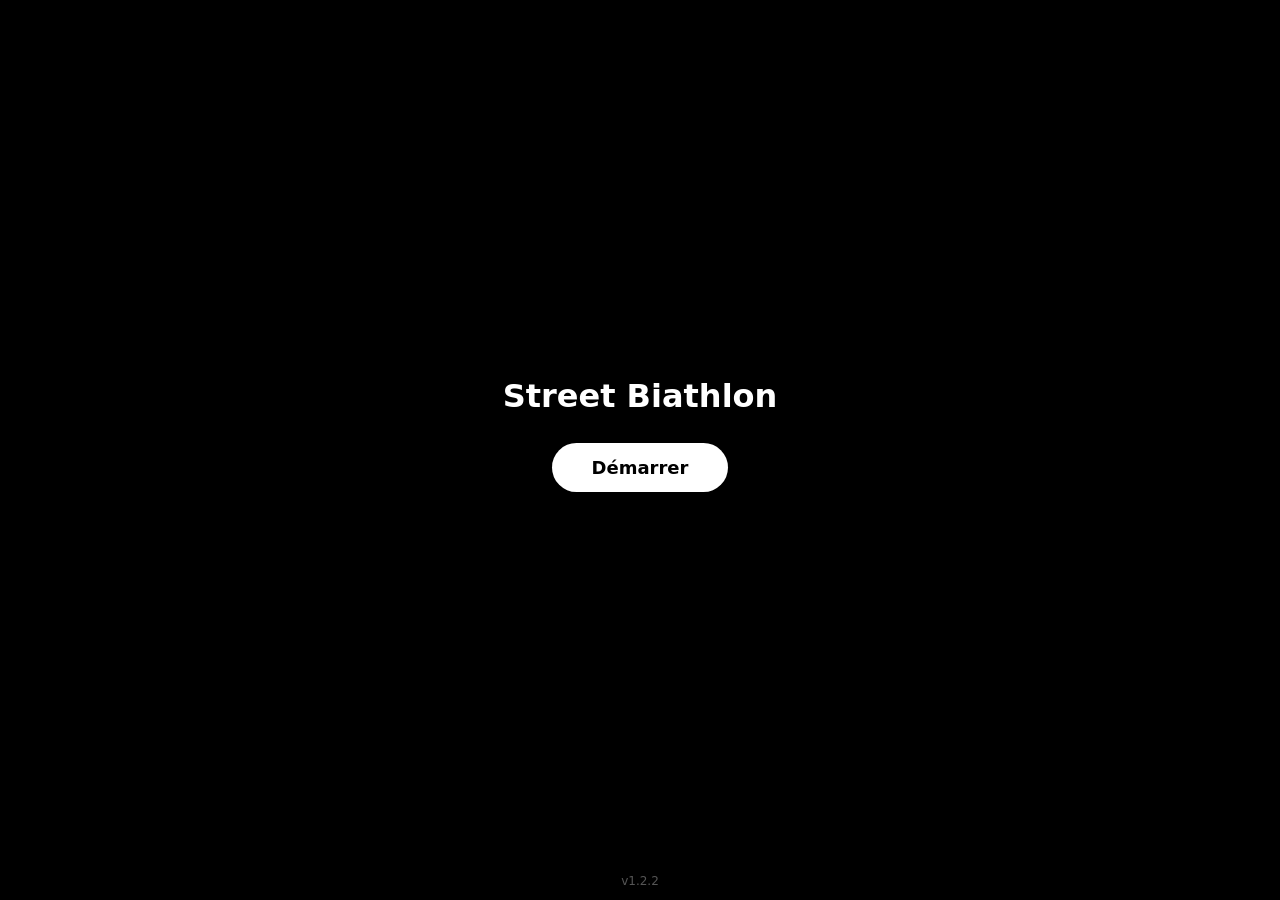
==== index.html @ 5e2d68f5 "1.2.2 : coup de feu de la 1.2.0 rétabli (sans fanfare) Co-Authored-By: Claude Sonnet 5.5 <noreply@an" ====
<!doctype html>
<html lang="fr">
<head>
  <meta charset="utf-8">
  <meta name="viewport" content="width=device-width, initial-scale=1, maximum-scale=1, user-scalable=no, viewport-fit=cover">
  <title>Street Biathlon</title>
  <meta name="theme-color" content="#000000">
  <meta name="apple-mobile-web-app-capable" content="yes">
  <meta name="mobile-web-app-capable" content="yes">
  <meta name="apple-mobile-web-app-status-bar-style" content="black-translucent">
  <meta name="apple-mobile-web-app-title" content="Street Biathlon">
  <link rel="manifest" href="manifest.webmanifest">
  <link rel="icon" href="icons/icon-192.png">
  <link rel="apple-touch-icon" href="icons/apple-touch-icon.png">
  <link rel="stylesheet" href="style.css">
  <script src="vendor/tf.min.js"></script>
  <script type="module" src="js/main.js"></script>
</head>
<body>
  <video id="video" playsinline muted></video>
  <canvas id="jeu"></canvas>
  <div id="pas-de-tir" hidden>
    <p id="erreur-camera"></p>
    <button id="position-tir" type="button" disabled>Position de tir</button>
    <button id="skip" type="button" hidden>Skip</button>
  </div>
  <div id="accueil">
    <h1>Street Biathlon</h1>
    <button id="demarrer" type="button">Démarrer</button>
    <p id="statut"></p>
    <p id="version">v1.2.2</p>
  </div>
</body>
</html>
---- style.css ----
:root {
  --sat: env(safe-area-inset-top);
  color-scheme: dark;
}

html, body {
  margin: 0;
  height: 100%;
  overflow: hidden;
  background: #000;
  color: #fff;
  font-family: -apple-system, system-ui, sans-serif;
  -webkit-user-select: none;
  user-select: none;
  -webkit-touch-callout: none;
}

#video {
  display: none;
}

#jeu {
  position: fixed;
  inset: 0;
  width: 100vw;
  height: 100vh;
  height: 100dvh;
  touch-action: none;
}

#accueil {
  position: fixed;
  inset: 0;
  display: flex;
  flex-direction: column;
  align-items: center;
  justify-content: center;
  gap: 12px;
  padding: max(16px, env(safe-area-inset-top)) 16px max(16px, env(safe-area-inset-bottom));
  text-align: center;
  background: #000;
}

#accueil[hidden] {
  display: none;
}

h1 {
  margin: 0;
  font-size: 32px;
}

#accueil p {
  margin: 0;
  color: #bbb;
}

#demarrer {
  margin-top: 16px;
  padding: 14px 40px;
  border: 0;
  border-radius: 999px;
  background: #fff;
  color: #000;
  font: 600 18px -apple-system, system-ui, sans-serif;
}

#demarrer:disabled {
  opacity: 0.5;
}

#statut {
  min-height: 1.4em;
  font-size: 14px;
}

#accueil #version {
  position: absolute;
  bottom: max(12px, env(safe-area-inset-bottom));
  font-size: 12px;
  color: #555;
}

#pas-de-tir {
  position: fixed;
  left: 0;
  right: 0;
  bottom: 0;
  display: flex;
  flex-direction: column;
  align-items: center;
  gap: 8px;
  padding: 16px 16px max(24px, env(safe-area-inset-bottom));
}

#pas-de-tir[hidden] {
  display: none;
}

#position-tir {
  width: 100%;
  max-width: 420px;
  padding: 20px;
  border: 0;
  border-radius: 16px;
  background: #2ecc40;
  color: #000;
  font: 700 22px -apple-system, system-ui, sans-serif;
}

#position-tir:disabled {
  background: #333;
  color: #777;
}

#skip {
  padding: 10px 28px;
  border: 1px solid #555;
  border-radius: 12px;
  background: transparent;
  color: #bbb;
  font: 600 16px -apple-system, system-ui, sans-serif;
}

#skip[hidden] {
  display: none;
}

#erreur-camera {
  margin: 0;
  min-height: 1.2em;
  color: #ff6b5b;
  font-size: 14px;
  text-align: center;
}
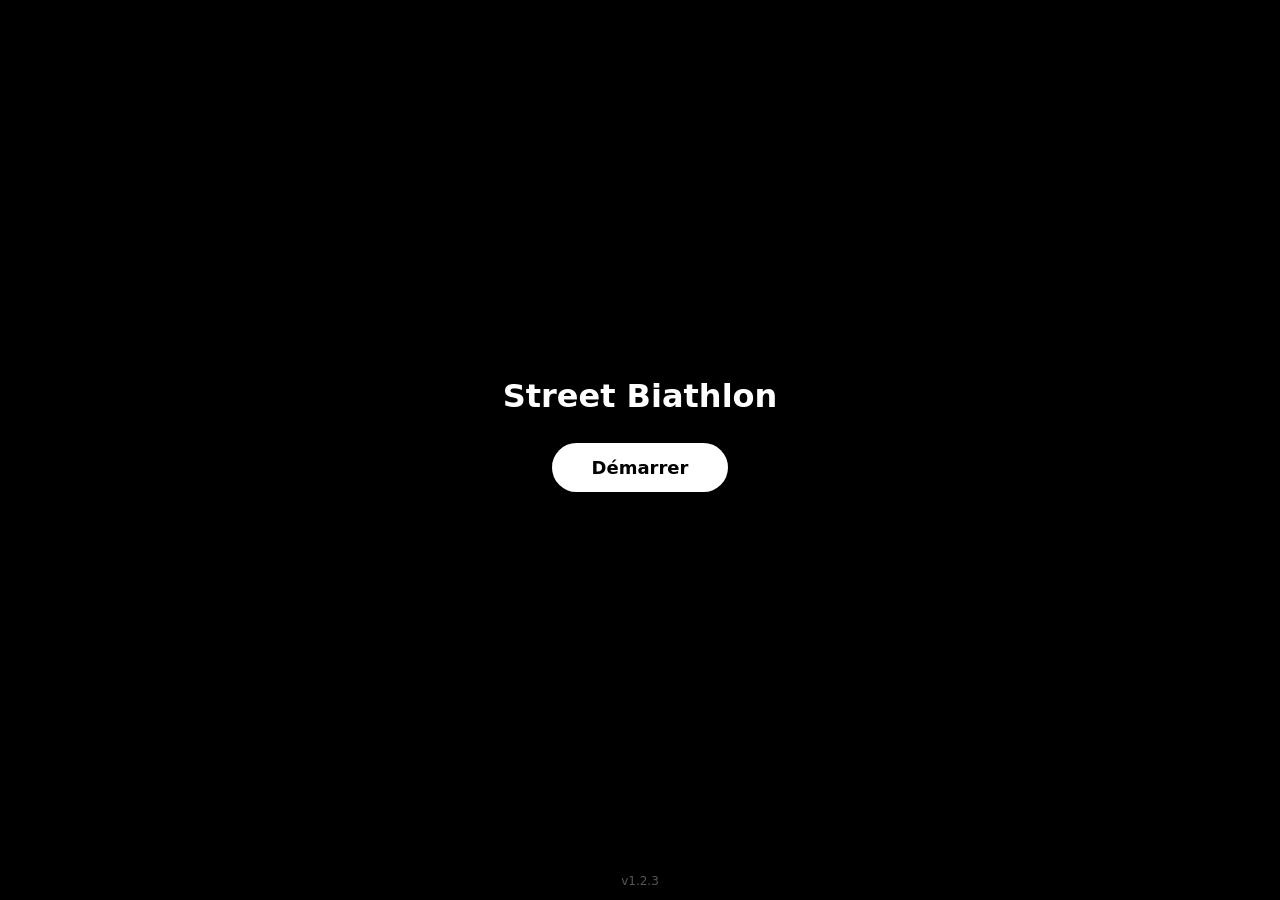
==== commit ce66c1ce: "1.2.3 : coup de feu plus grave, raté sans autre son que le tir Co-Authored-By: Claude Sonnet 5.5 <no" ====
--- a/index.html
+++ b/index.html
@@ -28,7 +28,7 @@
     <h1>Street Biathlon</h1>
     <button id="demarrer" type="button">Démarrer</button>
     <p id="statut"></p>
-    <p id="version">v1.2.2</p>
+    <p id="version">v1.2.3</p>
   </div>
 </body>
 </html>
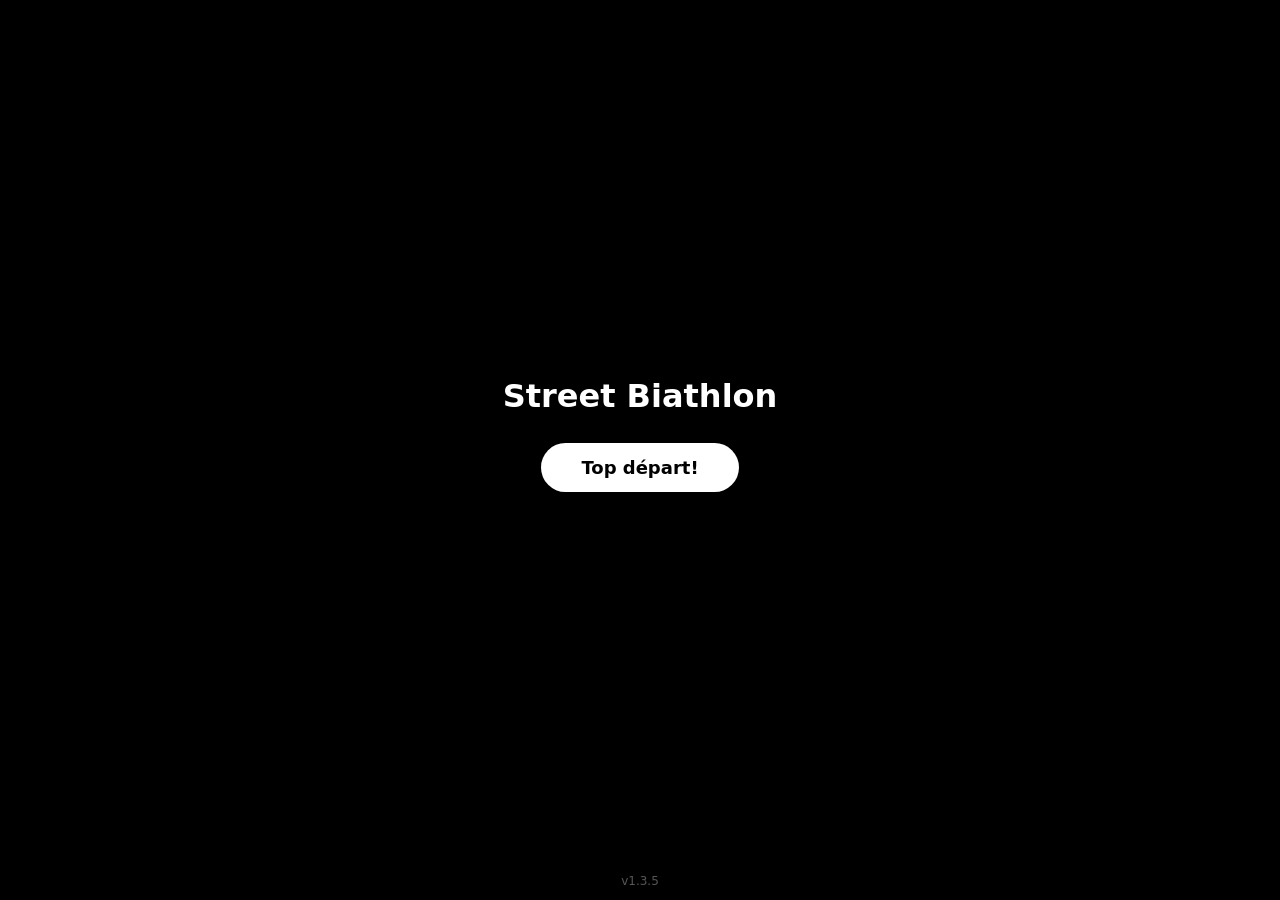
==== commit 146c54cf: "1.3.5 : suivi de parcours, statistiques de fin de course, tir sans cible, rendu de course allégé - É" ====
--- a/index.html
+++ b/index.html
@@ -23,12 +23,23 @@
     <p id="erreur-camera"></p>
     <button id="position-tir" type="button" disabled>Position de tir</button>
     <button id="skip" type="button" hidden>Skip</button>
+    <div id="suivi">
+      <div><span>Temps</span><strong id="suivi-temps">0:00</strong></div>
+      <div><span>Parcouru</span><strong id="suivi-distance">0 m</strong></div>
+    </div>
+    <button id="fin-course" type="button">Fin de course</button>
+  </div>
+  <div id="recap" hidden>
+    <h2>Statistiques</h2>
+    <dl id="recap-chiffres"></dl>
+    <canvas id="carte"></canvas>
+    <button id="nouvelle-partie" type="button">Nouvelle partie</button>
   </div>
   <div id="accueil">
     <h1>Street Biathlon</h1>
-    <button id="demarrer" type="button">Démarrer</button>
+    <button id="demarrer" type="button">Top départ!</button>
     <p id="statut"></p>
-    <p id="version">v1.2.3</p>
+    <p id="version">v1.3.5</p>
   </div>
 </body>
 </html>
--- a/style.css
+++ b/style.css
@@ -4,6 +4,8 @@
 }
 
 html, body {
+  touch-action: manipulation; /* pas de zoom au double tap */
+  overscroll-behavior: none;
   margin: 0;
   height: 100%;
   overflow: hidden;
@@ -39,6 +41,7 @@
   padding: max(16px, env(safe-area-inset-top)) 16px max(16px, env(safe-area-inset-bottom));
   text-align: center;
   background: #000;
+  overflow: hidden;
 }
 
 #accueil[hidden] {
@@ -133,3 +136,111 @@
   font-size: 14px;
   text-align: center;
 }
+
+#fin-course {
+  padding: 8px 24px;
+  border: 1px solid #555;
+  border-radius: 12px;
+  background: transparent;
+  color: #bbb;
+  font: 600 15px -apple-system, system-ui, sans-serif;
+}
+
+#suivi {
+  display: flex;
+  gap: 32px;
+  margin-top: 4px;
+  font-variant-numeric: tabular-nums;
+}
+
+#suivi div {
+  display: flex;
+  flex-direction: column;
+  align-items: center;
+}
+
+#suivi span {
+  color: #999;
+  font-size: 12px;
+  text-transform: uppercase;
+  letter-spacing: 0.06em;
+}
+
+#suivi strong {
+  font: 700 28px -apple-system, system-ui, sans-serif;
+  color: #fff;
+}
+
+#recap {
+  position: fixed;
+  inset: 0;
+  display: flex;
+  flex-direction: column;
+  gap: 12px;
+  padding: max(16px, env(safe-area-inset-top)) 16px max(16px, env(safe-area-inset-bottom));
+  background: #000;
+  overflow: hidden;
+}
+
+#recap[hidden] {
+  display: none;
+}
+
+#recap h2 {
+  margin: 0;
+  text-align: center;
+  font-size: 24px;
+}
+
+#recap-chiffres {
+  display: grid;
+  grid-template-columns: repeat(3, 1fr);
+  gap: 8px;
+  margin: 0;
+}
+
+#recap-chiffres div {
+  padding: 8px 12px;
+  border-radius: 12px;
+  background: #1a1a1a;
+}
+
+#recap-chiffres .large {
+  grid-column: 1 / -1;
+  text-align: center;
+}
+
+#recap-chiffres .large dd {
+  font-size: 40px;
+}
+
+#recap-chiffres small {
+  color: #999;
+  font: 500 12px -apple-system, system-ui, sans-serif;
+}
+
+#recap-chiffres dt {
+  color: #999;
+  font-size: 12px;
+}
+
+#recap-chiffres dd {
+  margin: 2px 0 0;
+  font: 700 18px -apple-system, system-ui, sans-serif;
+}
+
+#carte {
+  flex: 1 1 0;
+  width: 100%;
+  min-height: 0;
+  border-radius: 12px;
+}
+
+#nouvelle-partie {
+  padding: 16px;
+  border: 0;
+  border-radius: 16px;
+  background: #fff;
+  color: #000;
+  font: 700 18px -apple-system, system-ui, sans-serif;
+}
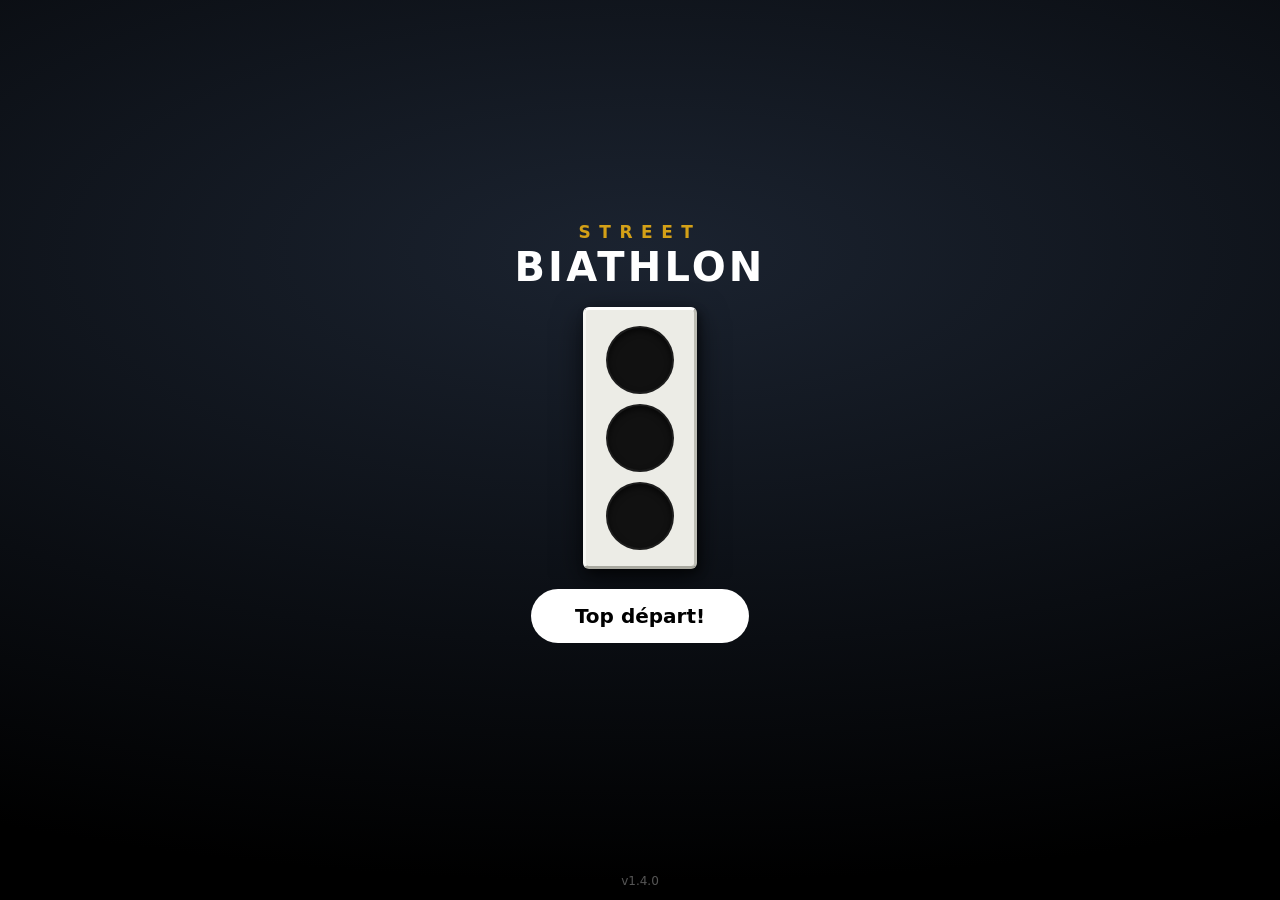
==== commit 38454b54: "1.4.0 : accueil à cible, course en compte à rebours, statistiques sur carte plein écran - Accueil : " ====
--- a/index.html
+++ b/index.html
@@ -23,23 +23,26 @@
     <p id="erreur-camera"></p>
     <button id="position-tir" type="button" disabled>Position de tir</button>
     <button id="skip" type="button" hidden>Skip</button>
-    <div id="suivi">
-      <div><span>Temps</span><strong id="suivi-temps">0:00</strong></div>
-      <div><span>Parcouru</span><strong id="suivi-distance">0 m</strong></div>
-    </div>
     <button id="fin-course" type="button">Fin de course</button>
   </div>
   <div id="recap" hidden>
-    <h2>Statistiques</h2>
+    <canvas id="carte"></canvas>
+    <h2 class="cache">Statistiques</h2>
+    <div id="recap-score"><span>Score</span><strong id="recap-points"></strong></div>
+    <ul id="legende">
+      <li><i class="depart"></i>Départ</li>
+      <li><i class="arrivee"></i>Arrivée</li>
+      <li><i class="tir"></i>Pas de tir</li>
+    </ul>
     <dl id="recap-chiffres"></dl>
-    <canvas id="carte"></canvas>
     <button id="nouvelle-partie" type="button">Nouvelle partie</button>
   </div>
   <div id="accueil">
-    <h1>Street Biathlon</h1>
+    <h1><span>Street</span>Biathlon</h1>
+    <div id="cible-accueil" aria-hidden="true"><i></i><i></i><i></i></div>
     <button id="demarrer" type="button">Top départ!</button>
     <p id="statut"></p>
-    <p id="version">v1.3.5</p>
+    <p id="version">v1.4.0</p>
   </div>
 </body>
 </html>
--- a/style.css
+++ b/style.css
@@ -37,10 +37,10 @@
   flex-direction: column;
   align-items: center;
   justify-content: center;
-  gap: 12px;
+  gap: 14px;
   padding: max(16px, env(safe-area-inset-top)) 16px max(16px, env(safe-area-inset-bottom));
   text-align: center;
-  background: #000;
+  background: radial-gradient(120% 70% at 50% 28%, #1b2330 0%, #0a0d12 62%, #000 100%);
   overflow: hidden;
 }
 
@@ -50,25 +50,70 @@
 
 h1 {
   margin: 0;
-  font-size: 32px;
+  font-size: 40px;
+  line-height: 1;
+  text-transform: uppercase;
+  letter-spacing: 0.08em;
+}
+
+h1 span {
+  display: block;
+  margin-bottom: 6px;
+  color: #d4a017;
+  font-size: 17px;
+  letter-spacing: 0.5em;
 }
 
 #accueil p {
   margin: 0;
-  color: #bbb;
+  color: #aab3c0;
+}
+
+/* Cible verticale de biathlon : les trois ronds blanchissent pendant le chargement. */
+#cible-accueil {
+  display: flex;
+  flex-direction: column;
+  gap: 14px;
+  margin: 6px 0;
+  padding: 18px 22px;
+  border: 3px solid;
+  border-color: #fff #bdbdb4 #a9a9a0 #f8f8f4;
+  border-radius: 6px;
+  background: #ecece6;
+  box-shadow: 0 10px 30px rgba(0, 0, 0, 0.6), 3px 4px 8px rgba(0, 0, 0, 0.45);
+}
+
+#cible-accueil i {
+  display: block;
+  width: 64px;
+  height: 64px;
+  border-radius: 50%;
+  background: #111;
+  box-shadow: inset 0 3px 6px rgba(0, 0, 0, 0.6), 0 0 0 2px #1d1d1d;
+  transition: background 0.15s, box-shadow 0.15s;
+}
+
+#cible-accueil i.blanc {
+  background: #fff;
+  box-shadow: 0 0 0 2px #a8a8a0;
 }
 
 #demarrer {
-  margin-top: 16px;
-  padding: 14px 40px;
+  padding: 15px 44px;
   border: 0;
   border-radius: 999px;
   background: #fff;
   color: #000;
-  font: 600 18px -apple-system, system-ui, sans-serif;
-}
-
-#demarrer:disabled {
+  font: 700 20px -apple-system, system-ui, sans-serif;
+  transition: background 0.2s, transform 0.2s;
+}
+
+#demarrer.pret {
+  background: #2ecc40;
+  transform: scale(1.06);
+}
+
+#demarrer:disabled:not(.pret) {
   opacity: 0.5;
 }
 
@@ -111,6 +156,18 @@
   font: 700 22px -apple-system, system-ui, sans-serif;
 }
 
+#position-tir:not(:disabled) {
+  animation: pouls 1s ease-in-out infinite;
+}
+
+@keyframes pouls {
+  50% { transform: scale(1.025); box-shadow: 0 0 0 8px rgba(46, 204, 64, 0.18); }
+}
+
+@media (prefers-reduced-motion: reduce) {
+  #position-tir:not(:disabled) { animation: none; }
+}
+
 #position-tir:disabled {
   background: #333;
   color: #777;
@@ -146,97 +203,124 @@
   font: 600 15px -apple-system, system-ui, sans-serif;
 }
 
-#suivi {
-  display: flex;
-  gap: 32px;
-  margin-top: 4px;
-  font-variant-numeric: tabular-nums;
-}
-
-#suivi div {
-  display: flex;
-  flex-direction: column;
-  align-items: center;
-}
-
-#suivi span {
-  color: #999;
-  font-size: 12px;
-  text-transform: uppercase;
-  letter-spacing: 0.06em;
-}
-
-#suivi strong {
-  font: 700 28px -apple-system, system-ui, sans-serif;
-  color: #fff;
+.cache {
+  position: absolute;
+  width: 1px;
+  height: 1px;
+  overflow: hidden;
+  clip-path: inset(50%);
 }
 
 #recap {
   position: fixed;
   inset: 0;
+  background: #0d1117;
+  overflow: hidden;
+}
+
+#recap[hidden] {
+  display: none;
+}
+
+#carte {
+  position: absolute;
+  inset: 0;
+  width: 100%;
+  height: 100%;
+}
+
+#recap-score {
+  position: absolute;
+  top: max(34px, calc(env(safe-area-inset-top) + 12px));
+  left: 50%;
+  transform: translateX(-50%);
+  padding: 6px 22px 8px;
+  border: 1px solid #333c48;
+  border-radius: 999px;
+  background: rgba(8, 10, 14, 0.82);
+  text-align: center;
+}
+
+#recap-score span {
+  display: block;
+  color: #8b95a3;
+  font-size: 10px;
+  letter-spacing: 0.2em;
+  text-transform: uppercase;
+}
+
+#recap-score strong {
+  color: #d4a017;
+  font: 700 36px/1.1 -apple-system, system-ui, sans-serif;
+}
+
+#legende {
+  position: absolute;
+  left: 14px;
+  top: max(100px, calc(env(safe-area-inset-top) + 78px));
   display: flex;
   flex-direction: column;
-  gap: 12px;
-  padding: max(16px, env(safe-area-inset-top)) 16px max(16px, env(safe-area-inset-bottom));
-  background: #000;
-  overflow: hidden;
-}
-
-#recap[hidden] {
-  display: none;
-}
-
-#recap h2 {
-  margin: 0;
-  text-align: center;
-  font-size: 24px;
-}
+  gap: 4px;
+  margin: 0;
+  padding: 0;
+  list-style: none;
+  color: #aab3c0;
+  font-size: 11px;
+}
+
+#legende i {
+  display: inline-block;
+  width: 9px;
+  height: 9px;
+  margin-right: 6px;
+  border-radius: 50%;
+}
+
+#legende .depart { background: #2ecc40; }
+#legende .arrivee { background: #ff4136; }
+#legende .tir { background: #fff; box-shadow: 0 0 0 2px #2ecc40; }
 
 #recap-chiffres {
+  position: absolute;
+  left: 12px;
+  right: 12px;
+  bottom: calc(max(14px, env(safe-area-inset-bottom)) + 62px);
   display: grid;
   grid-template-columns: repeat(3, 1fr);
-  gap: 8px;
+  gap: 6px;
   margin: 0;
 }
 
 #recap-chiffres div {
-  padding: 8px 12px;
+  padding: 7px 8px 8px;
+  border: 1px solid #2a3039;
   border-radius: 12px;
-  background: #1a1a1a;
-}
-
-#recap-chiffres .large {
-  grid-column: 1 / -1;
-  text-align: center;
-}
-
-#recap-chiffres .large dd {
-  font-size: 40px;
-}
-
-#recap-chiffres small {
-  color: #999;
-  font: 500 12px -apple-system, system-ui, sans-serif;
+  background: rgba(8, 10, 14, 0.78);
 }
 
 #recap-chiffres dt {
-  color: #999;
-  font-size: 12px;
+  color: #8b95a3;
+  font-size: 10px;
+  letter-spacing: 0.1em;
+  text-transform: uppercase;
 }
 
 #recap-chiffres dd {
   margin: 2px 0 0;
-  font: 700 18px -apple-system, system-ui, sans-serif;
-}
-
-#carte {
-  flex: 1 1 0;
-  width: 100%;
-  min-height: 0;
-  border-radius: 12px;
+  font: 700 19px/1.15 -apple-system, system-ui, sans-serif;
+}
+
+#recap-chiffres small {
+  margin-left: 3px;
+  color: #8b95a3;
+  font: 500 12px -apple-system, system-ui, sans-serif;
 }
 
 #nouvelle-partie {
+  position: absolute;
+  left: 12px;
+  right: 12px;
+  bottom: max(14px, env(safe-area-inset-bottom));
   padding: 16px;
   border: 0;
   border-radius: 16px;
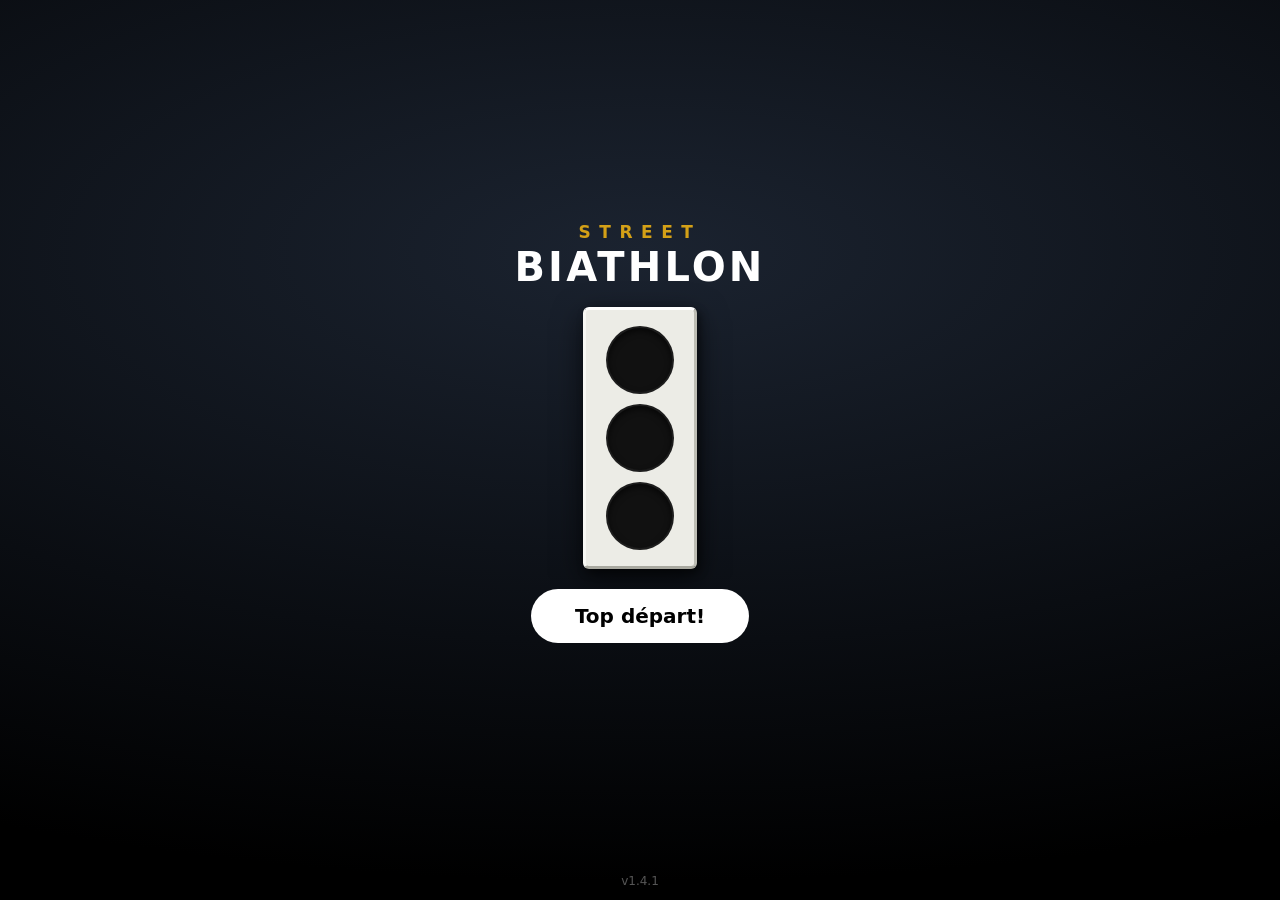
==== commit 0da58284: "1.4.1 : temps moyen par tour incluant départ → 1er tir et dernier tir → arrivée Co-Authored-By: Clau" ====
--- a/index.html
+++ b/index.html
@@ -42,7 +42,7 @@
     <div id="cible-accueil" aria-hidden="true"><i></i><i></i><i></i></div>
     <button id="demarrer" type="button">Top départ!</button>
     <p id="statut"></p>
-    <p id="version">v1.4.0</p>
+    <p id="version">v1.4.1</p>
   </div>
 </body>
 </html>
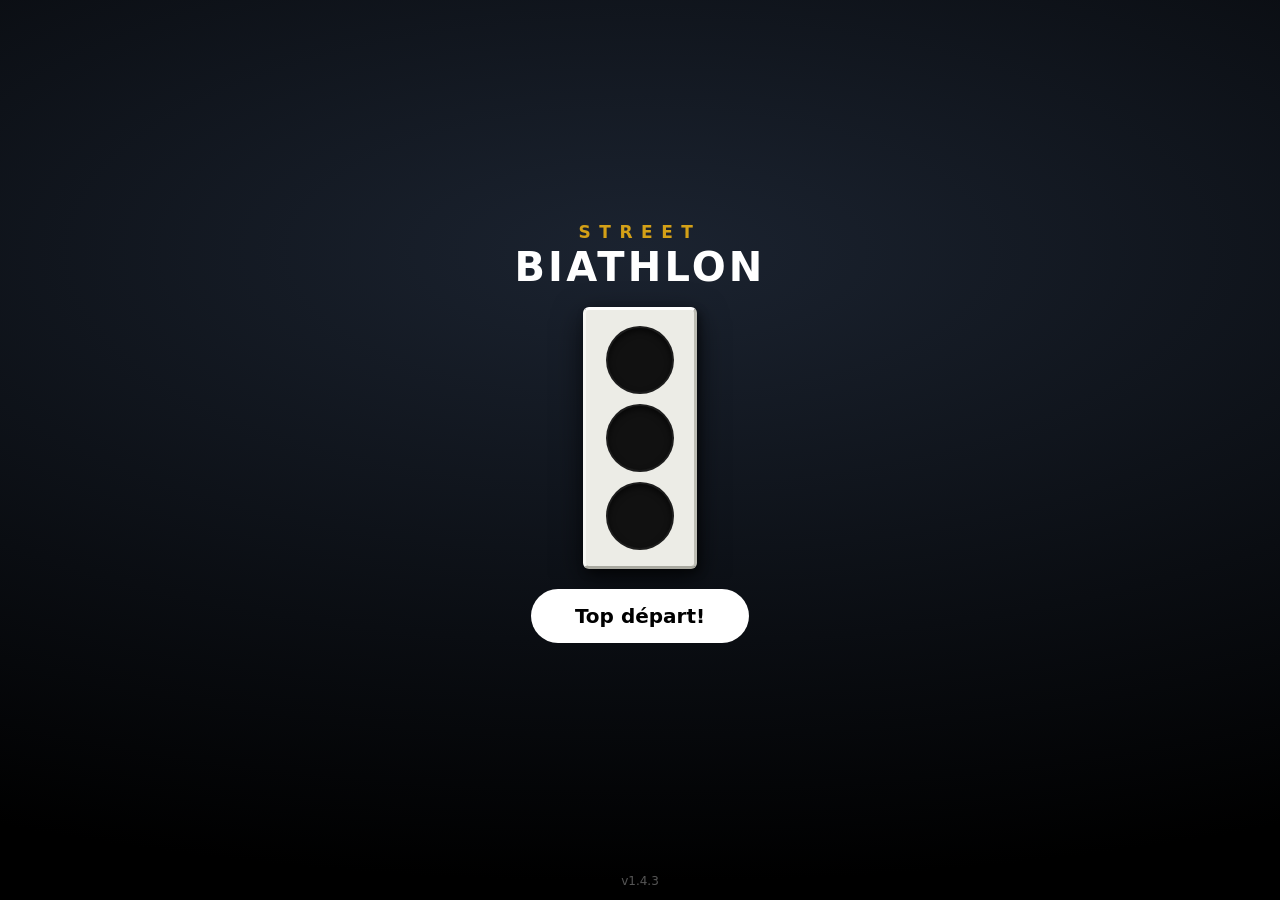
==== commit e762eaab: "1.4.3 : sons plus forts (enveloppe tenue, compresseur, session audio playback), bip des 100 m plus m" ====
--- a/index.html
+++ b/index.html
@@ -42,7 +42,7 @@
     <div id="cible-accueil" aria-hidden="true"><i></i><i></i><i></i></div>
     <button id="demarrer" type="button">Top départ!</button>
     <p id="statut"></p>
-    <p id="version">v1.4.1</p>
+    <p id="version">v1.4.3</p>
   </div>
 </body>
 </html>
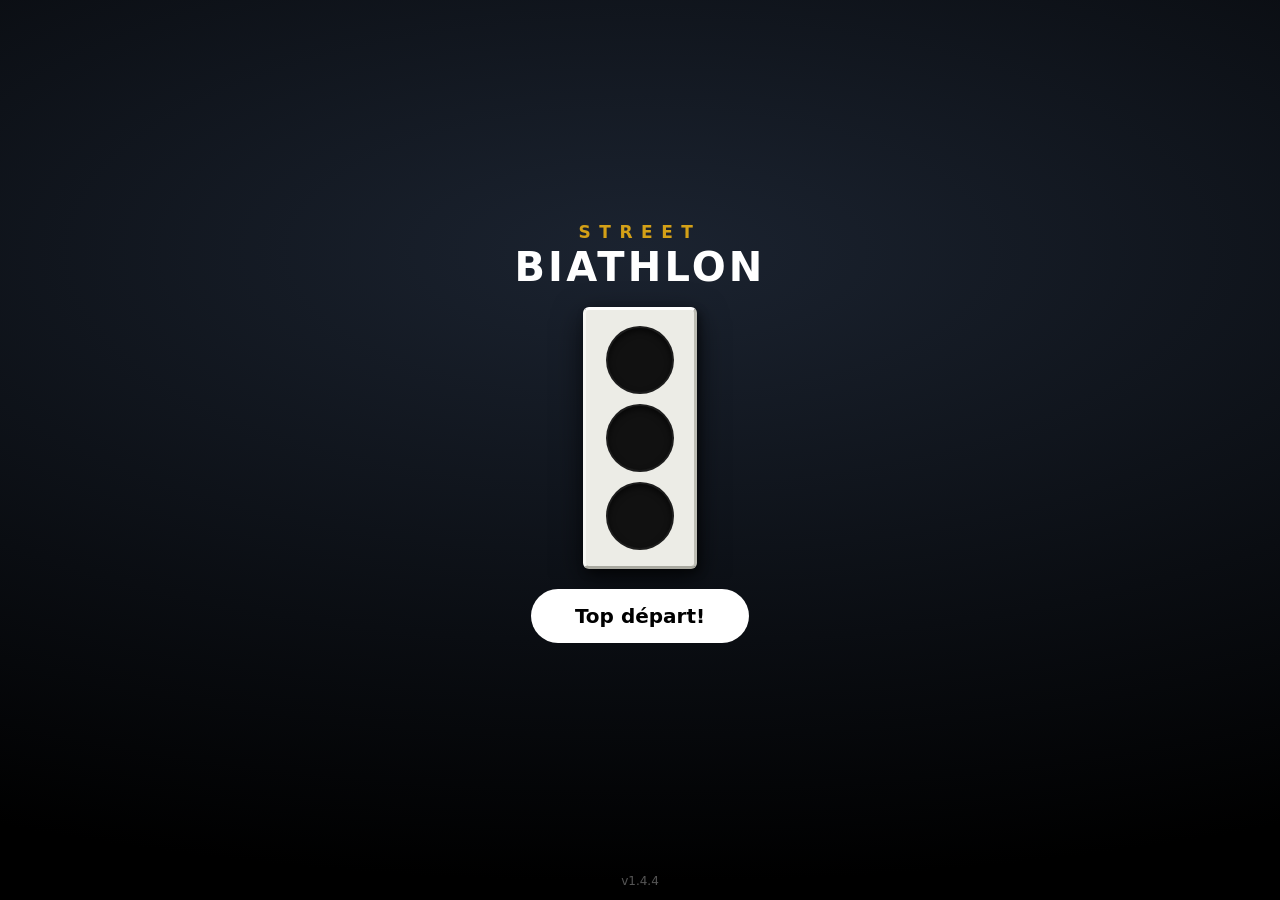
==== commit 6deb46da: "1.4.4 : pas de tir colorés selon les cibles touchées, détail au clic, sons de la 1.4.1 sauf bip des " ====
--- a/index.html
+++ b/index.html
@@ -29,11 +29,7 @@
     <canvas id="carte"></canvas>
     <h2 class="cache">Statistiques</h2>
     <div id="recap-score"><span>Score</span><strong id="recap-points"></strong></div>
-    <ul id="legende">
-      <li><i class="depart"></i>Départ</li>
-      <li><i class="arrivee"></i>Arrivée</li>
-      <li><i class="tir"></i>Pas de tir</li>
-    </ul>
+    <div id="detail-tir" hidden></div>
     <dl id="recap-chiffres"></dl>
     <button id="nouvelle-partie" type="button">Nouvelle partie</button>
   </div>
@@ -42,7 +38,7 @@
     <div id="cible-accueil" aria-hidden="true"><i></i><i></i><i></i></div>
     <button id="demarrer" type="button">Top départ!</button>
     <p id="statut"></p>
-    <p id="version">v1.4.3</p>
+    <p id="version">v1.4.4</p>
   </div>
 </body>
 </html>
--- a/style.css
+++ b/style.css
@@ -254,31 +254,32 @@
   font: 700 36px/1.1 -apple-system, system-ui, sans-serif;
 }
 
-#legende {
-  position: absolute;
-  left: 14px;
-  top: max(100px, calc(env(safe-area-inset-top) + 78px));
+
+#detail-tir {
+  position: absolute;
+  left: 50%;
+  transform: translateX(-50%);
+  bottom: calc(max(14px, env(safe-area-inset-bottom)) + 62px + 150px);
   display: flex;
-  flex-direction: column;
-  gap: 4px;
-  margin: 0;
-  padding: 0;
-  list-style: none;
-  color: #aab3c0;
-  font-size: 11px;
-}
-
-#legende i {
-  display: inline-block;
-  width: 9px;
-  height: 9px;
-  margin-right: 6px;
-  border-radius: 50%;
-}
-
-#legende .depart { background: #2ecc40; }
-#legende .arrivee { background: #ff4136; }
-#legende .tir { background: #fff; box-shadow: 0 0 0 2px #2ecc40; }
+  align-items: center;
+  padding: 10px 18px;
+  border: 1px solid #333c48;
+  border-radius: 12px;
+  background: rgba(8, 10, 14, 0.92);
+}
+
+#detail-tir[hidden] {
+  display: none;
+}
+
+#detail-tir svg {
+  display: block;
+  height: 90px;
+}
+
+#detail-tir text {
+  font: 700 22px -apple-system, system-ui, sans-serif;
+}
 
 #recap-chiffres {
   position: absolute;
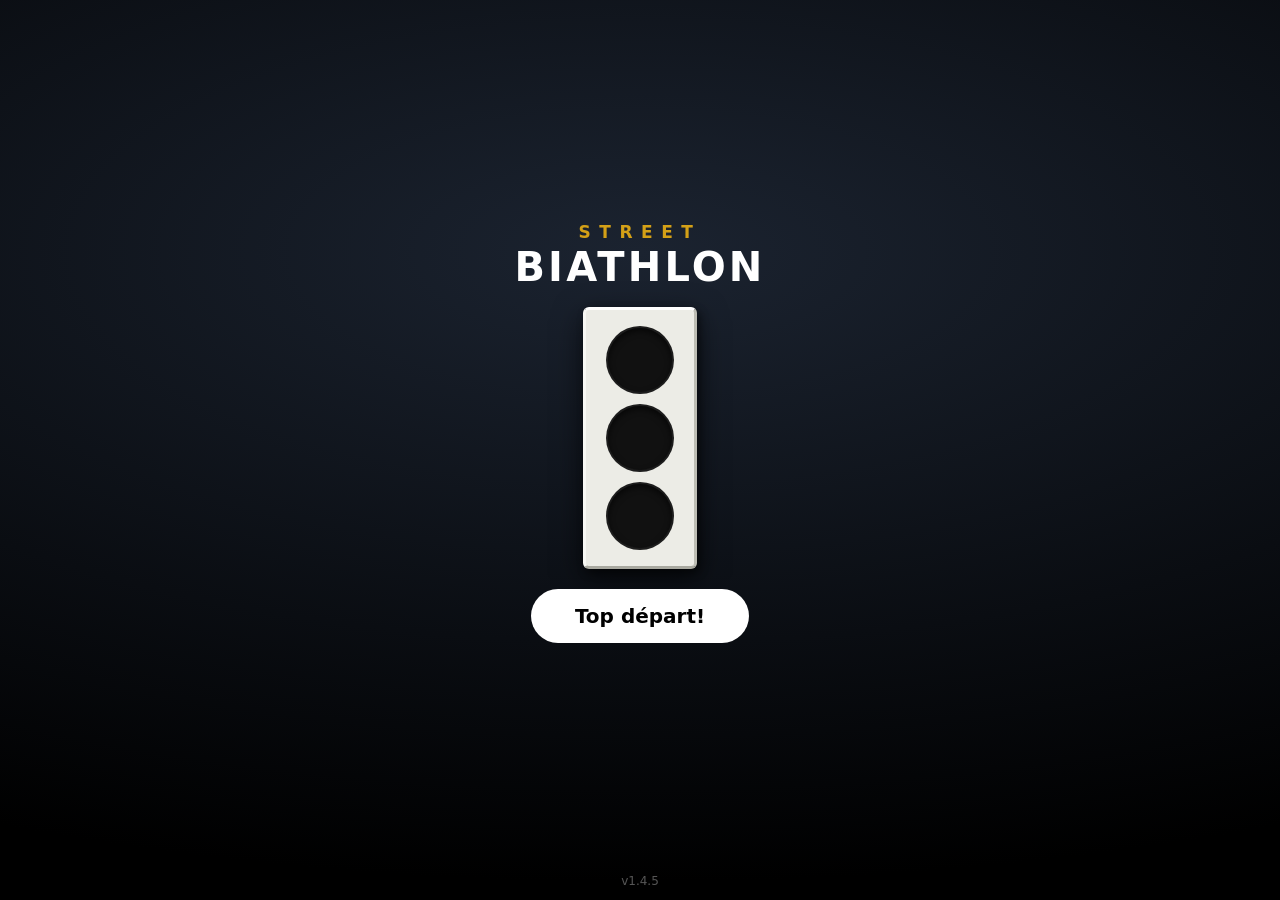
==== commit 108f9493: "1.4.5 : version beta (?beta) avec bouton de choix du zoom ×2/×3/×4/×6 et diagnostic Co-Authored-By: " ====
--- a/index.html
+++ b/index.html
@@ -19,6 +19,7 @@
 <body>
   <video id="video" playsinline muted></video>
   <canvas id="jeu"></canvas>
+  <button id="zoom" type="button" hidden>×2</button>
   <div id="pas-de-tir" hidden>
     <p id="erreur-camera"></p>
     <button id="position-tir" type="button" disabled>Position de tir</button>
@@ -38,7 +39,7 @@
     <div id="cible-accueil" aria-hidden="true"><i></i><i></i><i></i></div>
     <button id="demarrer" type="button">Top départ!</button>
     <p id="statut"></p>
-    <p id="version">v1.4.4</p>
+    <p id="version">v1.4.5</p>
   </div>
 </body>
 </html>
--- a/style.css
+++ b/style.css
@@ -173,6 +173,24 @@
   color: #777;
 }
 
+#zoom {
+  position: fixed;
+  left: 16px;
+  bottom: max(24px, env(safe-area-inset-bottom));
+  z-index: 5;
+  min-width: 72px;
+  padding: 14px 20px;
+  border: 2px solid #fff;
+  border-radius: 14px;
+  background: rgba(0, 0, 0, 0.55);
+  color: #fff;
+  font: 700 22px -apple-system, system-ui, sans-serif;
+}
+
+#zoom[hidden] {
+  display: none;
+}
+
 #skip {
   padding: 10px 28px;
   border: 1px solid #555;
